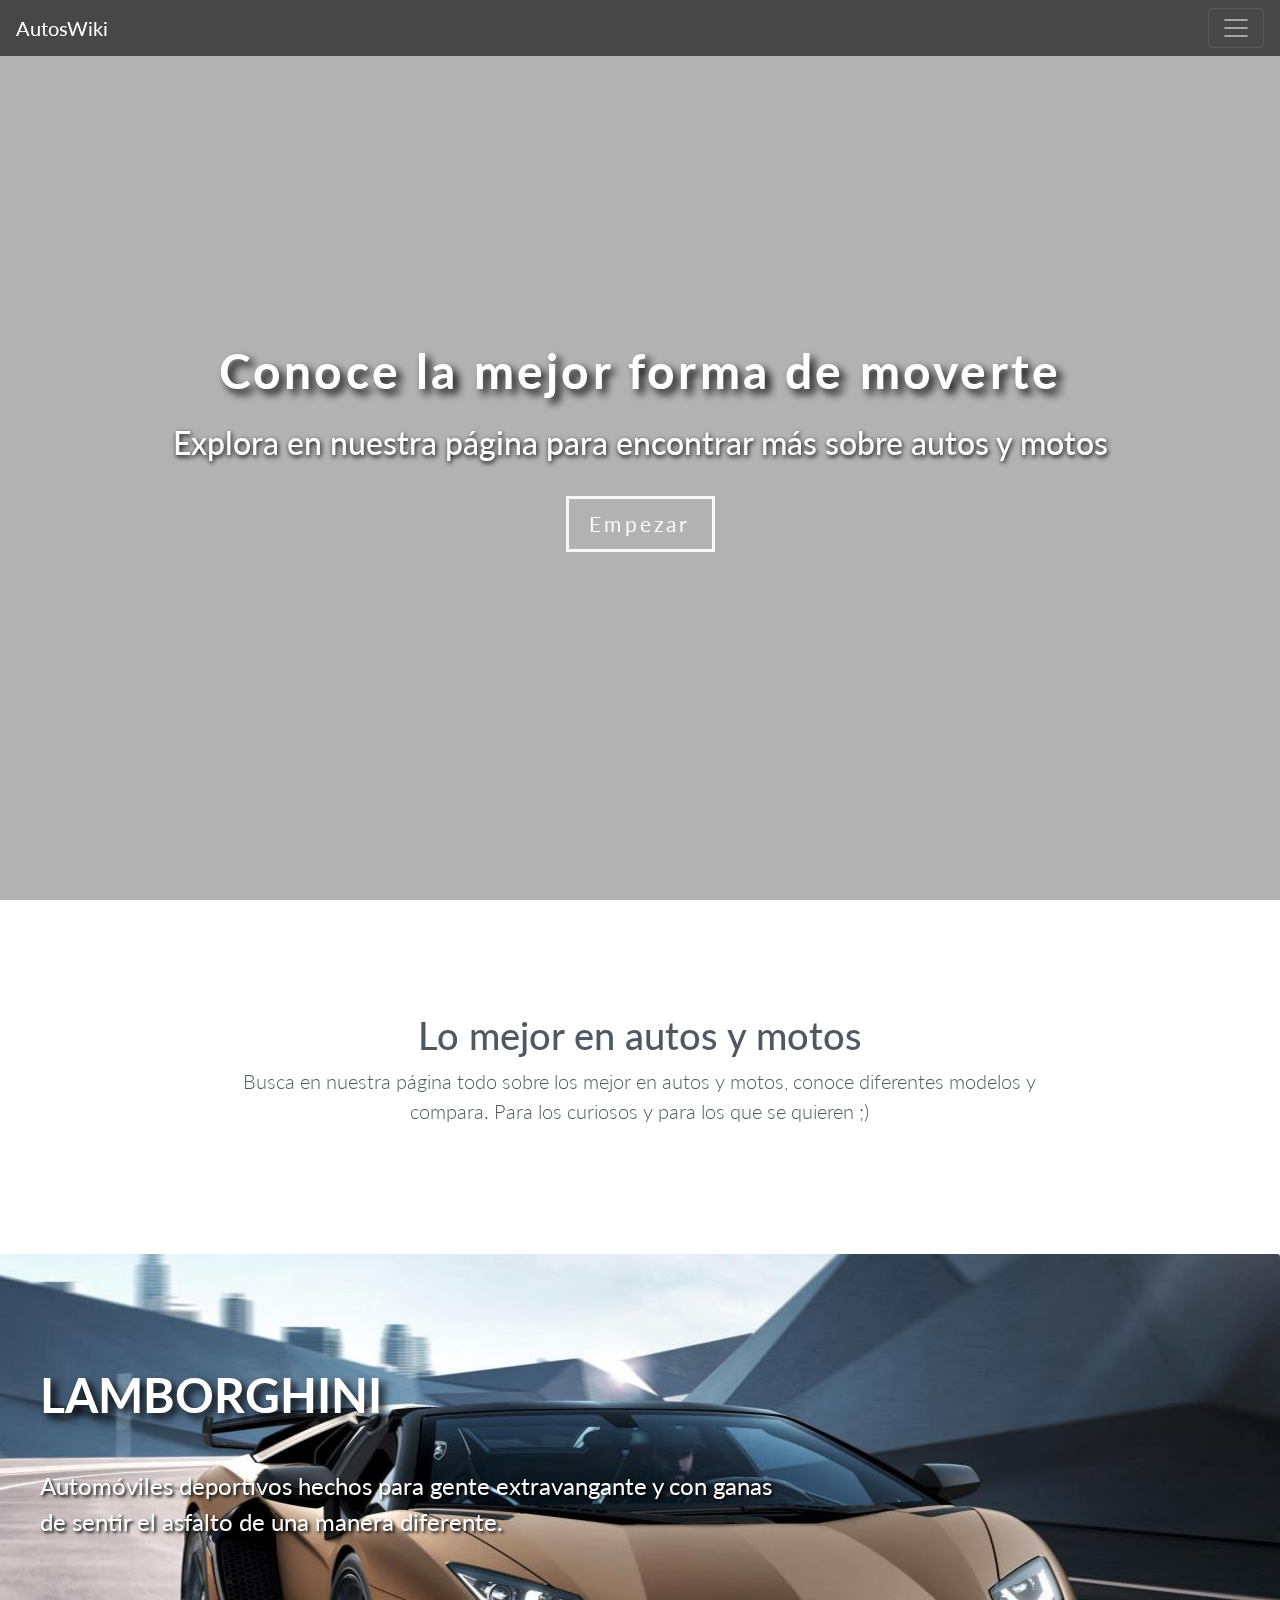
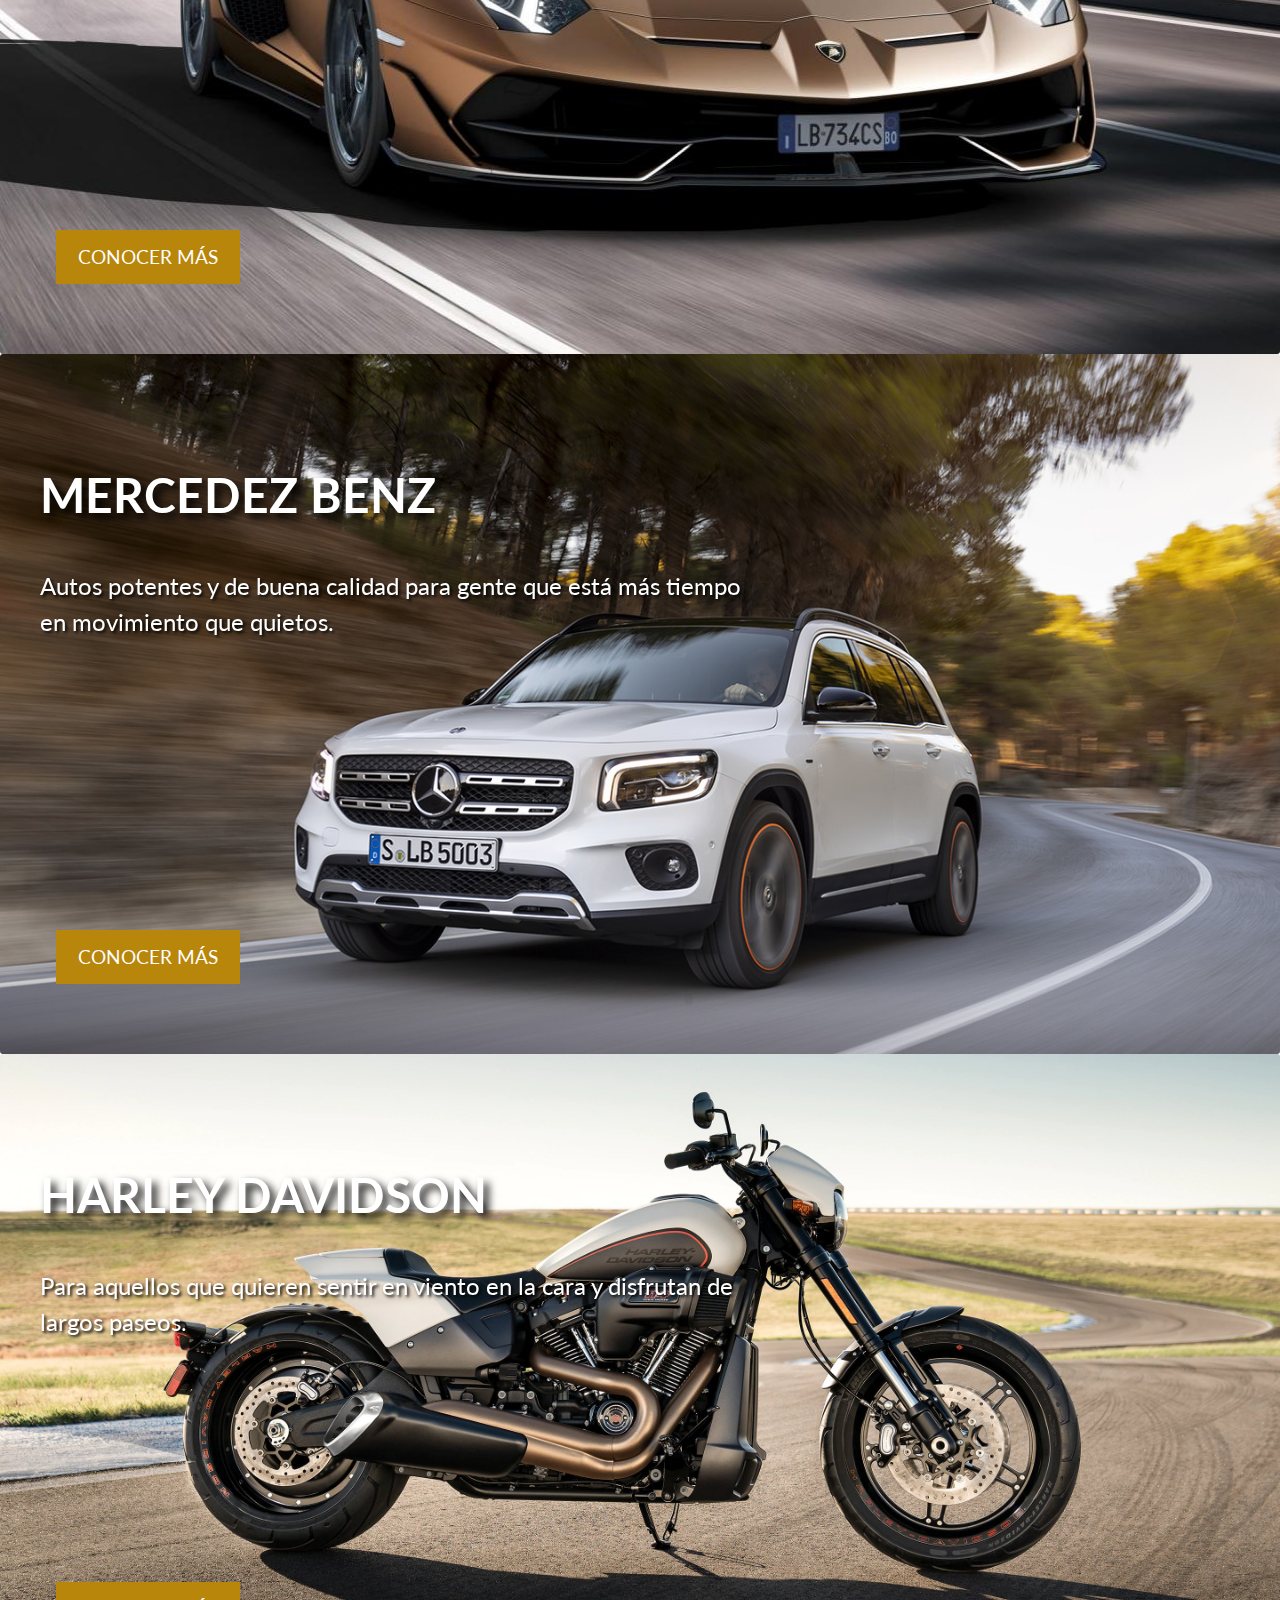
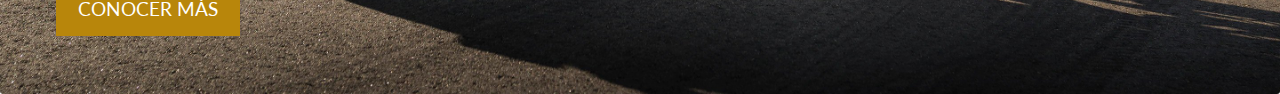
==== index.html @ 63343b06 "Unos poquitos cambios" ====
<!DOCTYPE html>
<html lang="en">
<head>
	<meta charset="utf-8">
	<meta name="viewport" content="width=device-width, initial-scale=1">
	<title>Autos Wiki</title>
	<link rel="stylesheet" href="bootstrap-4.1.3-dist/css/bootstrap.min.css">
	<link rel="stylesheet" href="indexstyle.css">
	<link rel="stylesheet" href="css/fixed.css">
</head>

<body>

    <nav class="navbar navbar-dark fixed-top">
        <a class="navbar-brand" href="index.html">AutosWiki</a>
      <button class="navbar-toggler" type="button" data-toggle="collapse" data-target="#navbarNavAltMarkup" aria-controls="navbarNavAltMarkup" aria-expanded="false" aria-label="Toggle navigation">
        <span class="navbar-toggler-icon"></span>
      </button>
      <div class="collapse navbar-collapse" id="navbarNavAltMarkup">
        <div class="navbar-nav">
          <a class="nav-item nav-link active" href="index.html">Home <span class="sr-only">(current)</span></a>
          <a class="nav-item nav-link" href="#">Lamborghini</a>
          <a class="nav-item nav-link" href="MercedesBenz.html">Mercedez Benz</a>
          <a class="nav-item nav-link" href="harleyD.html">Harley Davidson</a>
        </div>
      </div>
    </nav>
    
    <div class="video-background">
        <div class="video-wrap">
            <div id="video">
                <video id="bgvid" autoplay loop muted playsinline>
                    <source src="bgvideo.mp4" type="video/mp4">
                </video>
            </div>
        </div>
    </div>
    
    <div class="titulo text-center">
        <h1>Conoce la mejor forma de moverte</h1>
        <h3>Explora en nuestra página para encontrar más sobre autos y motos</h3>
        <a class="btn btn-outline-light btn-lg" href="#contenido">Empezar</a>
    </div>


    <div id="contenido" class="row justify-content-center">
        <div class="col-md-8 text-center">
            <h1>Lo mejor en autos y motos</h1>
            <p class="lead">Busca en nuestra página todo sobre los mejor en autos y motos, conoce diferentes modelos y compara. Para los curiosos y para los que se quieren ;)</p>
        </div>
    </div>
    
    <div class="card">
      <img src="images/index/lamb.jpg" class="card-img" alt="lamborghini">
      <div class="card-img-overlay">
        <h5 class="card-title">Lamborghini</h5>
        <p class="card-text">Automóviles deportivos hechos para gente extravangante y con ganas de sentir el asfalto de una manera diferente.</p>
        <a class="btn btn-primary btn-mg" href="#">Conocer más</a>
      </div>
    </div>
    
    <div class="card">
      <img src="images/index/mercedez.jpg" class="card-img" alt="lamborghini">
      <div class="card-img-overlay">
        <h5 class="card-title">Mercedez benz</h5>
        <p class="card-text">Autos potentes y de buena calidad para gente que está más tiempo en movimiento que quietos.</p>
        <a class="btn btn-primary btn-mg" href="MercedesBenz.html">Conocer más</a>
      </div>
    </div>
    
    <div class="card">
      <img src="images/index/harley.jpg" class="card-img" alt="lamborghini">
      <div class="card-img-overlay">
        <h5 class="card-title">Harley Davidson</h5>
        <p class="card-text">Para aquellos que quieren sentir en viento en la cara y disfrutan de largos paseos.</p>
        <a class="btn btn-primary btn-mg" href="harleyD.html">Conocer más</a>
      </div>
    </div>
    

<script src="js/jquery-3.3.1.min.js"></script>
<script src="bootstrap-4.1.3-dist/js/bootstrap.min.js"></script>

</body>
</html>
---- indexstyle.css ----
@import url('https://fonts.googleapis.com/css?family=Lato:400,700&display=swap');

body{
    overflow-x: hidden;
    font-family: 'Lato', sans-serif;
    color:#505962
}

.navbar {
    background: rgba(0, 0, 0, 0.6);
}

.navbar-brand a {
    height: 2rem;
}

.video-background{
    position: relative;
    width: 100%;
    min-height: 100vh;
    background-color: rgba(0, 0, 0, 0.3);
}

.titulo {
    position: absolute;
    top: 38%;
    width: 100%;
    color: white;
}

.titulo h1{
    font-size: 3rem;
    font-weight: 700;
    letter-spacing: 0.2rem;
    text-shadow: .3rem .3rem .5rem black;
    padding-bottom: 1rem;
}

.titulo h3{
    font-size: 2rem;
    text-shadow: .1rem .1rem .3rem black;
    padding-bottom: 1.6rem;
}

.btn-lg {
    border-width: medium;
    border-radius: 0;
    font-size: 1.3rem;
    padding: 0.6rem 1.3rem;
    letter-spacing: 0.2rem;
}


.col-md-8 {
    margin: 4rem auto 4rem;
    padding-top: 3rem;
    padding-bottom: 3rem;
}
.col-md-8 h1 {
    font-size: 2.4rem;
  }

@media (max-width: 768px) {
    .titulo h1{
        font-size: 1.4rem;;
        letter-spacing: 0.15rem;
        padding-bottom: 0.5rem;
    }

    .titulo h3{
        font-size: 1.1rem;
        padding-bottom: 1rem;
    }

    .btn-lg {
        font-size: 1rem;
        padding: 0.5rem 1.2rem;
        letter-spacing: 0.1rem;
    }
}

.card{
    border: rgba(0, 0, 0, 0);
    border-radius: 0; 
}

.card img{
    max-height: 700px;
}

.card-img-overlay {
    padding-top: 7rem;
    padding-left: 2.5rem;
}

.card-title{
    color: white;
    font-family: 'Lato', sans-serif;
    font-weight: 700;
    font-size: 3rem;
    text-shadow: .3rem .3rem .5rem black;
    padding-bottom: 2rem;
    text-transform: uppercase;
}

.card-text {
    color: white;
    font-family: 'Lato', sans-serif;
    font-size: 1.5rem;
    text-shadow: .1rem .1rem .2rem black;
    width: 60%
    
}

.btn-primary{
    border-width: medium;
    border-radius: 0;
    padding: .6rem 1.2rem;
    font-size: 1.2rem;
    text-transform: uppercase;
    margin: 1rem;
    border-color: darkgoldenrod;
    background-color: darkgoldenrod;
    color: white;
    position: absolute;
    top: 80%
}

.btn-primary:hover,
.btn-primary:focus {
  border-color: darkgoldenrod;
  background-color: rgba(0,0,0,0);
  color: white;
}
---- css/fixed.css ----
/*--- Bootstrap Mobile Gutter Fix --*/
.row, .container-fluid {
margin-left: 0px!important;
margin-right: 0px!important;
}

/*--- Fixed Video Background iOS/Mobile Style--*/
.video-wrap {
  clip: rect(0, auto, auto, 0);
  position: absolute;
  top: 0;
  left: 0;
  width: 100%;
  height: 100%;
}
#video {
  position: fixed;
  display: block;
  top: 0;
  left: 0;
  width: 100%;
  height: 100%;
  background-size: cover;
  background-position: center center;
  -webkit-transform: translateZ(0);
          transform: translateZ(0);
  will-change: transform;
  z-index: -1000;
}
video { 
  position: fixed;
  top: 50%;
  left: 50%;
  min-width: 100%;
  min-height: 100%;
  width: auto;
  height: auto;
  z-index: -100;
  transform: translateX(-50%) translateY(-50%);
  background: url('') no-repeat;
  background-size: cover;
  transition: 1s opacity;
}
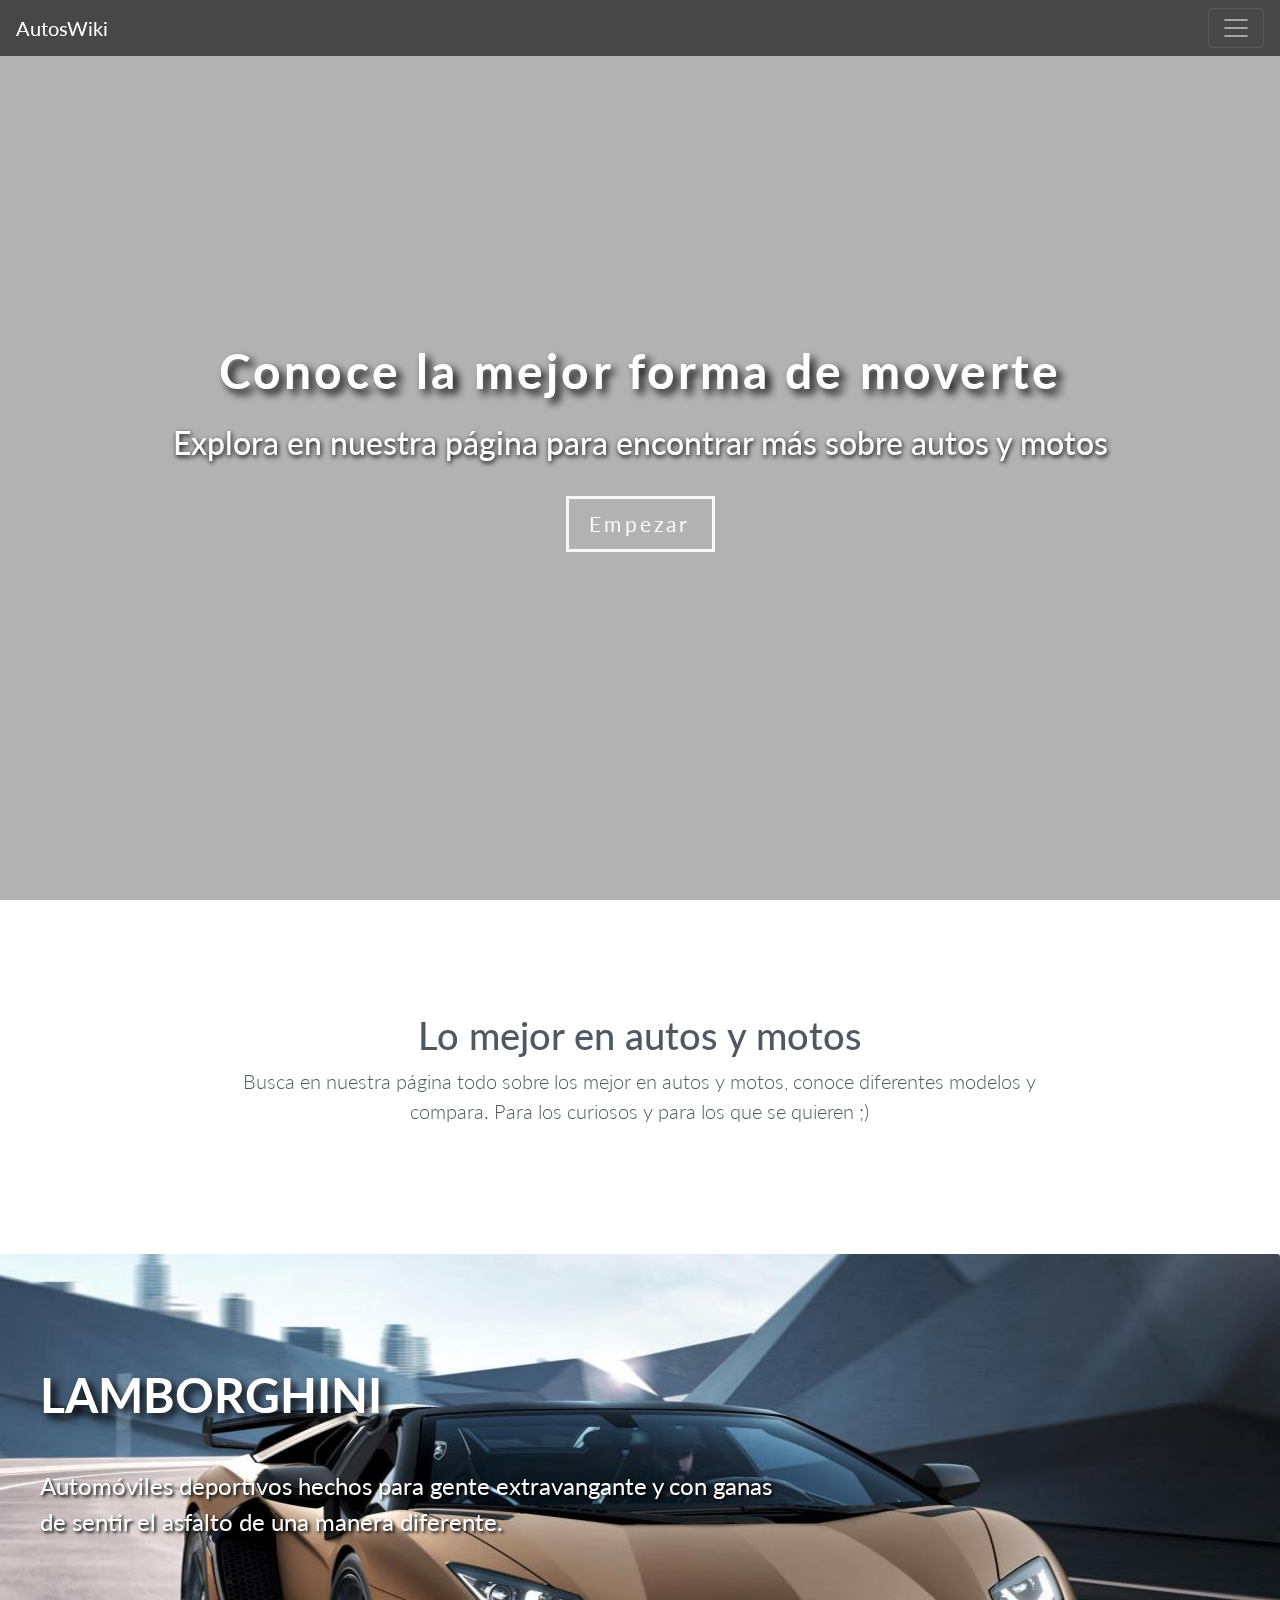
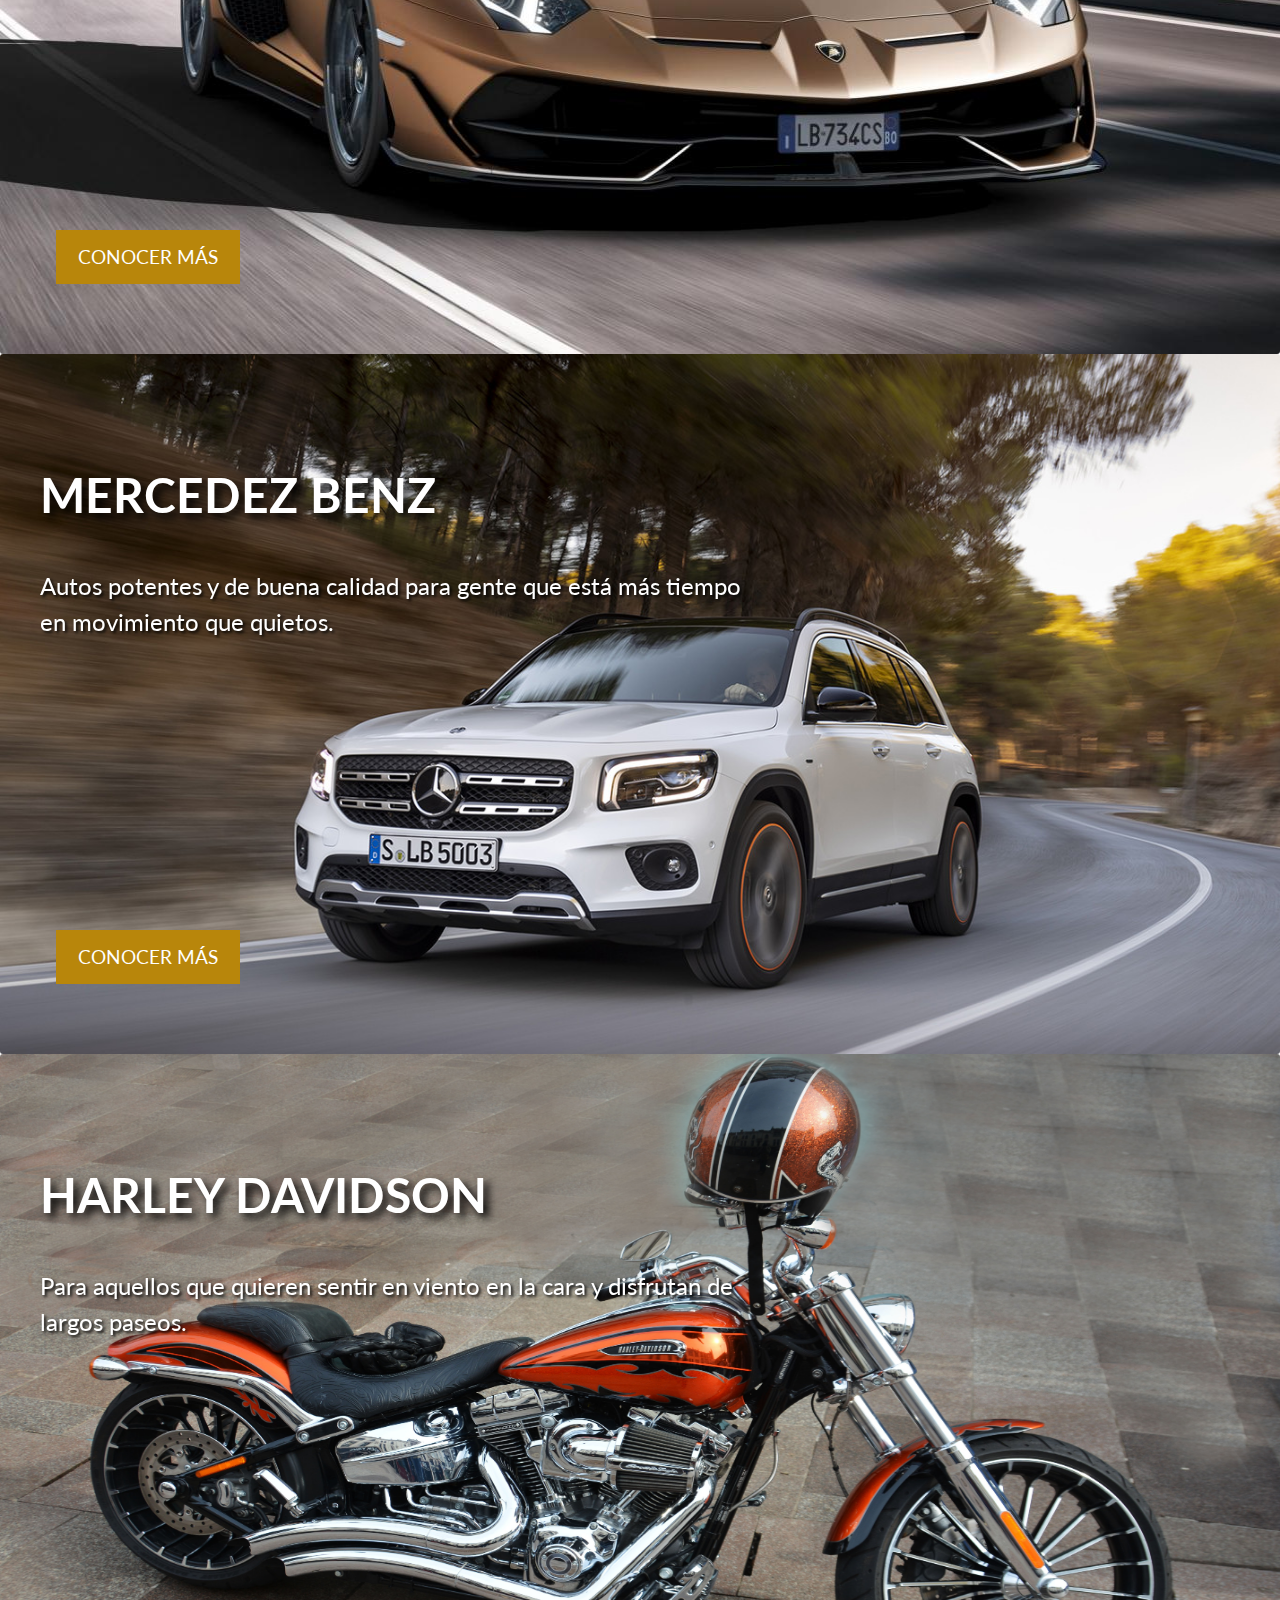
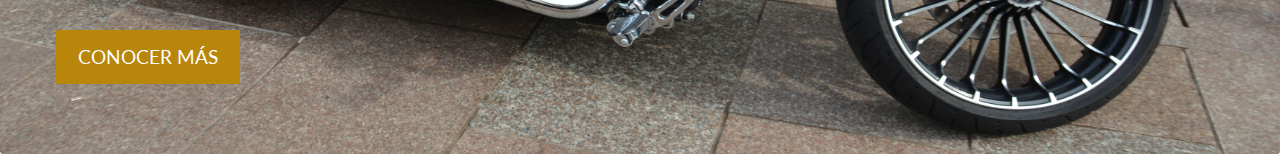
==== commit fbe83136: ""imagen de harley de index mejorada"" ====
--- a/index.html
+++ b/index.html
@@ -19,7 +19,7 @@
       <div class="collapse navbar-collapse" id="navbarNavAltMarkup">
         <div class="navbar-nav">
           <a class="nav-item nav-link active" href="index.html">Home <span class="sr-only">(current)</span></a>
-          <a class="nav-item nav-link" href="#">Lamborghini</a>
+          <a class="nav-item nav-link" href="lamborghini.html">Lamborghini</a>
           <a class="nav-item nav-link" href="MercedesBenz.html">Mercedez Benz</a>
           <a class="nav-item nav-link" href="harleyD.html">Harley Davidson</a>
         </div>
@@ -55,7 +55,7 @@
       <div class="card-img-overlay">
         <h5 class="card-title">Lamborghini</h5>
         <p class="card-text">Automóviles deportivos hechos para gente extravangante y con ganas de sentir el asfalto de una manera diferente.</p>
-        <a class="btn btn-primary btn-mg" href="#">Conocer más</a>
+        <a class="btn btn-primary btn-mg" href="lamborghini.html">Conocer más</a>
       </div>
     </div>
     
@@ -69,7 +69,7 @@
     </div>
     
     <div class="card">
-      <img src="images/index/harley.jpg" class="card-img" alt="lamborghini">
+      <img src="images/harley_index.jpg" class="card-img" alt="Harley">
       <div class="card-img-overlay">
         <h5 class="card-title">Harley Davidson</h5>
         <p class="card-text">Para aquellos que quieren sentir en viento en la cara y disfrutan de largos paseos.</p>
